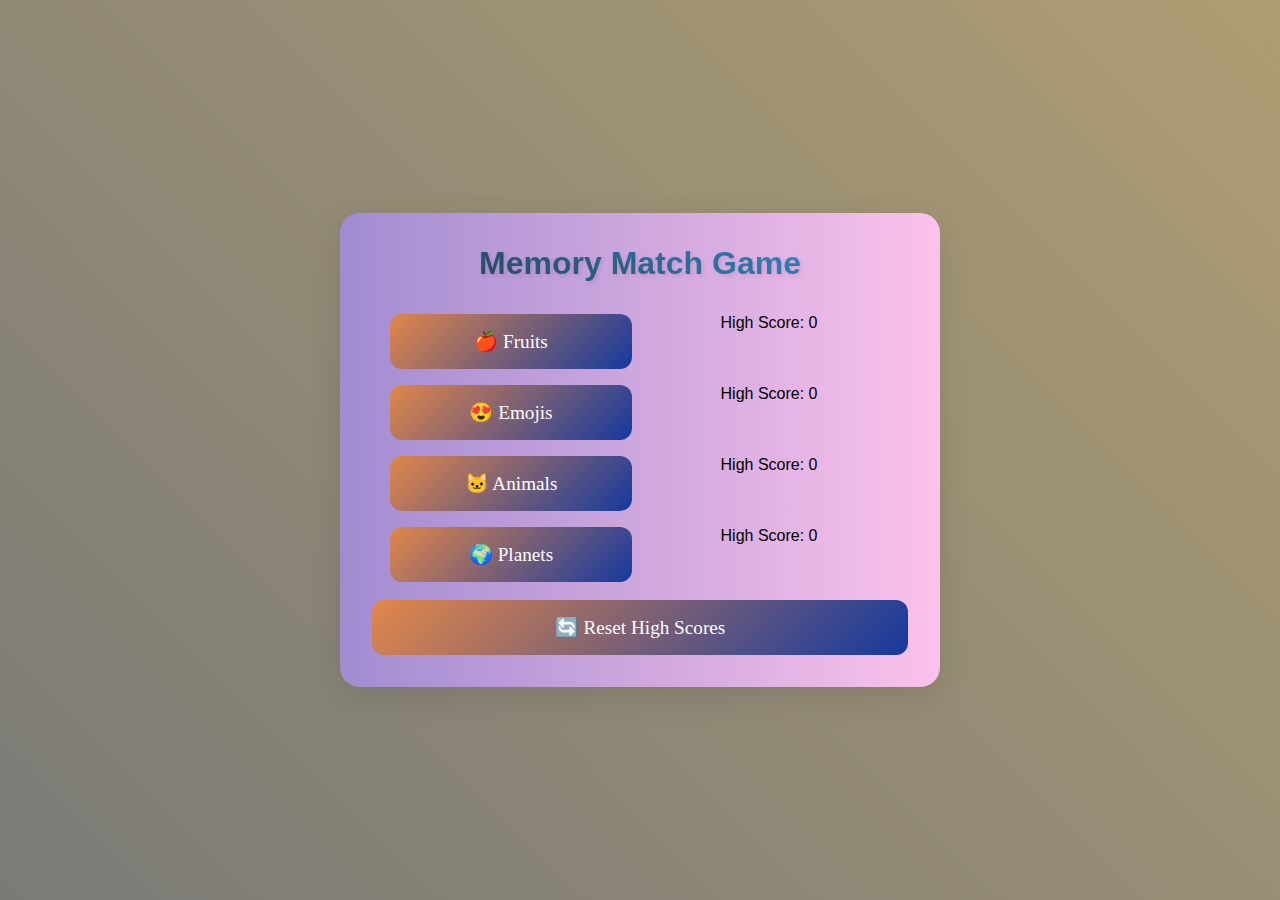
==== index.html @ 994d863b "Update and rename index42.html to index.html" ====
<!DOCTYPE html>
<html lang="en">
    <head>
        <meta charset="UTF-8">
        <meta name="viewport" content="width=device-width, initial-scale=1.0">
        <title>Memory Match Game</title>
        <link rel="stylesheet" href="style42.css">
      
    </head>
    <body>
        <div class="container">
            <!-- Landing Page -->
            <div id="landing-page" class="landing-page animate__animated animate__fadeIn">
                <h1 class="animate__animated animate__bounceIn">Memory Match Game</h1>
                <div class="category-buttons">
                    <button data-category="fruits" class="animate__animated animate__fadeInUp" style="animation-delay: 0.2s">🍎 Fruits
                </button>
                    <span class="high-score" data-category="fruits">High Score: 0</span>
                    <button data-category="emojis" class="animate__animated animate__fadeInUp" style="animation-delay: 0.3s">😍 Emojis
                </button>
                    <span class="high-score" data-category="emojis">High Score: 0</span>
                    <button data-category="animals" class="animate__animated animate__fadeInUp" style="animation-delay: 0.4s">🐱 Animals
                </button>
                    <span class="high-score" data-category="animals">High Score: 0</span>
                    <button data-category="planets" class="animate__animated animate__fadeInUp" style="animation-delay: 0.5s">🌍 Planets
                </button>
                    <span class="high-score" data-category="planets">High Score: 0</span>
                </div>
                <br>
                <!-- Reset High Scores Button -->
                <button id="reset-scores" class="animate__animated animate__fadeInUp" style="animation-delay: 1s">🔄 Reset High Scores
            </button>
            </div>
            <!-- Game Page -->
            <div id="game-page" class="game-page hidden">
                <div class="game-header animate__animated animate__fadeInDown">
                    <div class="score">
                        🏆 Score: <span id="score">0</span>
                    </div>
                    <div class="timer">
                        ⏱️ Time: <span id="timer">30</span>
                        s
                    </div>
                    <button id="back-button" class="back-button">← Back to Menu</button>
                </div>
                <div id="game-grid" class="game-grid animate__animated animate__fadeIn"></div>
                <!-- Game Over Modal -->
                <div id="game-over-modal" class="modal hidden">
                    <div class="modal-content animate__animated animate__zoomIn">
                        <h2 id="game-over-title">Game Over !...</h2>
                        <p style="color: blueviolet;">
                            Final Score: <span id="final-score">0</span>
                        </p>
                        <button id="play-again" class="animate__animated animate__bounceIn" style="animation-delay: 0.3s">🎮 Play Again
                    </button>
                        <button id="change-category" class="animate__animated animate__bounceIn" style="animation-delay: 0.4s">🔄 Change Category
                    </button>
                        <button id="go-home" class="animate__animated animate__bounceIn" style="animation-delay: 0.5s">🏠 Home
                    </button>
                    </div>
                </div>
            </div>
        </div>
        <script src="script42.js"></script>
    </body>
</html>
---- style42.css ----
:root {
    --primary-color: #e2874a;
    --secondary-color: rgb(247, 68, 235);
    --success-color: #a99497;
    --error-color: #3c5be7;
    --background-color: #f5f6fa;
    --card-color: #fff;
    --color:green;
}

* {
    margin: 0;
    padding: 0;
    box-sizing: border-box;
}

body {
    font-family: 'Segoe UI', Tahoma, Geneva, Verdana, sans-serif;
 
    background-size: 200% 100%;
   /* animation: blinkGradient 2s linear infinite; */
    min-height: 100vh;
    display:flex;
    align-items:center;
    justify-content: center;
    overflow: auto;
   /* background-image:url('train.png'); */
    background: linear-gradient(45deg, rgb(122, 122, 119), #ae9d73);
   

}
@keyframes blinkGradient {
    0% {
        background-position: 0% 50%;
    }
    50% {
        background-position: 100% 50%;
    }
    100% {
        background-position: 0% 50%;
    }
}

.container {
    width: 100%;
    max-width: 1200px;
    padding: 20px;
    height: 100vh;
    display: flex;
    align-items: center;
    justify-content: center;
    overflow: hidden;

}
.container, .game-page {
    min-height: 100vh; /* Prevents content cutoff */
    height: auto;
}
/* Landing Page Styles */
.landing-page {
    text-align: center;
    background: linear-gradient(to right, #a18cd1, #fbc2eb);
    padding: 2rem;
    border-radius: 20px;
    box-shadow: 0 8px 32px rgba(0, 0, 0, 0.1);
    animation: fadeIn 0.8s ease-out;
    position: relative;
    overflow: hidden;
    max-width: 600px;
    width: 90%;
}
.landing-page::before {
    content: '';
    position: absolute;
    top: 0;
    left: 0;
    right: 0;
    height: 100%;
   opacity: 0.2;
    z-index: 0;
    pointer-events: none; /* Ensures elements can be interacted with */
    filter: blur(10px);
}

.landing-page h1 {
    font-size: 2rem;
    color: var(--secondary-color);
    margin-bottom: 2rem;
    text-shadow: 2px 2px 4px rgba(0, 0, 0, 0.1);
    position: relative;
    z-index: 1;
    background: linear-gradient(45deg, #2c3e50, #3498db);
    -webkit-background-clip: text;
    -webkit-text-fill-color: transparent;
}

.category-buttons {
    display: grid;
    grid-template-columns: repeat(auto-fit, minmax(200px, 1fr));
    gap: 1rem;
    position: relative;
    z-index: 1;
    max-width: 500px;
    margin: 0 auto;
}

button {
    font-family: Inter;
    padding: 1rem 1.5rem;
    font-size: 1.2rem;
    border: none;
    border-radius: 12px;
    background: linear-gradient(135deg, var(--primary-color), #15399e);
    color: white;
    cursor: pointer;
    transition: all 0.3s ease;
    position: relative;
    overflow: hidden;
    width: 100%;
}

button::after {
    content: '';
    position: absolute;
    top: 50%;
    left: 50%;
    width: 0;
    height: 0;
    background: rgba(255, 255, 255, 0.2);
    border-radius: 50%;
    transform: translate(-50%, -50%);
    transition: width 0.6s, height 0.6s;
    pointer-events: none; /* Prevents the hover effect from blocking clicks */

}

button:hover {
  color:#f49120;
}

/* Game Page Styles */
.game-page{
    width: 90%;
    max-width: 600px;
    height: 100vh;
    display: flex;
    flex-direction: column;
    background: rgba(255, 255, 255, 0.543);
    border-radius: 20px;
    padding: 1.5rem;
    box-shadow: 0 8px 8px rgba(0, 0, 0, 0.1);
    animation: slideIn 0.5s ease-out;
    margin: auto;
    overflow: hidden;
    background-color: rgb(225, 247, 249);
}

.game-header{
    display: flex;
    justify-content: space-between;
    align-items: center;
    padding: 1rem;
    background: linear-gradient(135deg, #0762bd,#e9ecef);
    border-radius: 12px;
    box-shadow: 0 4px 6px rgba(0, 0, 0, 0.05);
    margin-bottom: 1.5rem;
}
.score,.timer {
    font-size: 1.3rem;
    font-weight: bold;
    color:black;
    display: flex;
    align-items: center;
    gap: 0.5rem;
    padding: 0.5rem 1rem;
    background: white;
    border-radius: 8px;
    box-shadow: 0 2px 4px rgba(0, 0, 0, 0.05);
}

.back-button {
    padding: 0.8rem 1.5rem;
    font-size: 1rem;
    background: linear-gradient(135deg, #f49120, #f4e06d);
    width: auto;
    color:#2c3e50;
    font-weight:bold;

}

.game-grid {
    display: grid;
    grid-template-columns: repeat(auto-fit, minmax(100px, 1fr)); /* Adjusts grid dynamically */
    gap: 0.8rem;
    margin: auto;
    width: 100%;
    max-width: 700px;
    padding: 1rem;
    background: #f8f9fa;
    border-radius: 16px;
    box-shadow: inset 0 2px 4px rgba(0, 0, 0, 0.05);
    flex: 1;
    overflow: hidden;
}

.card{
    width: 100%;
    min-height: 200px; /* Ensures cards are visible */
    position: relative;
    transform-style: preserve-3d;
    transition: transform 0.6s cubic-bezier(0.4, 0, 0.2, 1);
    cursor: pointer;
    margin: 0 auto;
}
.card:hover {
    transform: translateY(-2px);
}
.card.flipped {
    transform: rotateY(180deg);
}
.card.matched {
    transform: rotateY(180deg) scale(0.95);
    transition: transform 0.6s cubic-bezier(0.4, 0, 0.2, 1);
}
.card.matched .card-front {
    background: linear-gradient(135deg, var(--success-color), #05ef62);
    color:green;
}
.card-front,
.card-back {
    position: absolute;
    width: 100%;
    height: 100%;
    backface-visibility: hidden;
    display: flex;
    align-items: center;
    justify-content: center;
    font-size: 2rem;
    border-radius: 12px;
    box-shadow: 0 4px 8px rgba(0, 0, 0, 0.1);
    transition: all 0.3s ease;
}

.card-front {
    background: linear-gradient(135deg, var(--primary-color), #357abd);
    transform: rotateY(180deg);
}

.card-back {
    background: linear-gradient(135deg, #fff, #f8f9fa);
    border: 2px solid var(--primary-color);
    color:green;
}

/* Modal Styles */
.modal {
    position: fixed;
    top: 0;
    left: 0;
    width: 100%;
    height: 100%;
    background-color: rgba(0, 0, 0, 0.7);
    display: flex;
    align-items: center;
    justify-content: center;
    z-index: 1000;
    animation: fadeIn 0.3s ease-out;
}

.modal-content {
    background: linear-gradient(135deg, #fff, #f8f9fa);
    padding: 2.5rem;
    border-radius: 20px;
    text-align: center;
    box-shadow: 0 8px 32px rgba(0, 0, 0, 0.2);
    animation: scaleIn 0.4s ease-out;
    max-width: 90%;
    width: 400px;
}

.modal-content h2 {/*.......game over.....*/
    font-size: 2.5rem;
    background: linear-gradient(45deg, var(--secondary-color), var(--primary-color));
    -webkit-background-clip: text;
    -webkit-text-fill-color: transparent;
    margin-bottom: 1.5rem;
}

.modal-content p {
    font-size: 1.8rem;
    margin-bottom: 2rem;
    color: var(--secondary-color);
}
.modal-content button {
    margin: 0.5rem;
    min-width: 150px;
}

.hidden {
    display: none;
}
/* Animations */
@keyframes fadeIn {
    from {
        opacity: 0;
    }

    to {
        opacity: 1;
    }
}
@keyframes slideIn {
    from {
        opacity: 0;
        transform: translateY(20px);
    }

    to {
        opacity: 1;
        transform: translateY(0);
    }
}
@keyframes scaleIn {
    from {
        opacity: 0;
        transform: scale(0.8);
    }
    to {
        opacity: 1;
        transform: scale(1);
    }
}
/* Responsive Styles *//* Responsive Design */

/* Tablets & Small Laptops (Max Width: 1024px) */
@media (max-width: 1024px) {
    .container {
        padding: 15px;
    }

    .game-grid {
        gap: 0.7rem;
        padding: 0.8rem;
    }
}
/* Tablets & Medium Devices (Max Width: 768px) */
@media (max-width: 768px) {
    .container {
        padding: 10px;
    }
    .game-page {
        width: 95%;
        height: 95vh;
        padding: 1rem;
    }
    .game-grid {
        display: grid;
        grid-template-columns: repeat(3, 1fr);
        gap: 0.6rem;
        padding: 0.5rem;
    }

    .card-front,
    .card-back {
        font-size: 1.8rem;
    }

    .game-header {
        padding: 0.8rem;
        margin-bottom: 1rem;
    }
    .score,
    .timer {
        font-size: 1.1rem;
        padding: 0.4rem 0.8rem;
    }
}
/* Mobile Devices (Max Width: 480px) */
@media (max-width: 480px) {
    .container {
        margin-top: 10px;
        height: auto;
        padding: 5px;
    }
    .landing-page {
        height: auto;
    }
    .game-page {
        padding: 0.8rem;
        width: 100%;
        height: auto;
    }
    .game-grid {
        display: grid;
        grid-template-columns: repeat(2, 1fr);
        gap: 0.5rem;
        padding: 0.5rem;
    }
    .card-front,
    .card-back {
        font-size: 1.5rem;
    }
    .game-header {
        display: flex;
        flex-direction: column;
        gap: 0.6rem;
        padding: 0.6rem;
    }
    .back-button {
        width: 100%;
    }
    .category-buttons {
        display: grid;
        grid-template-columns: 1fr;
        color: #e9ecef;
    }
}
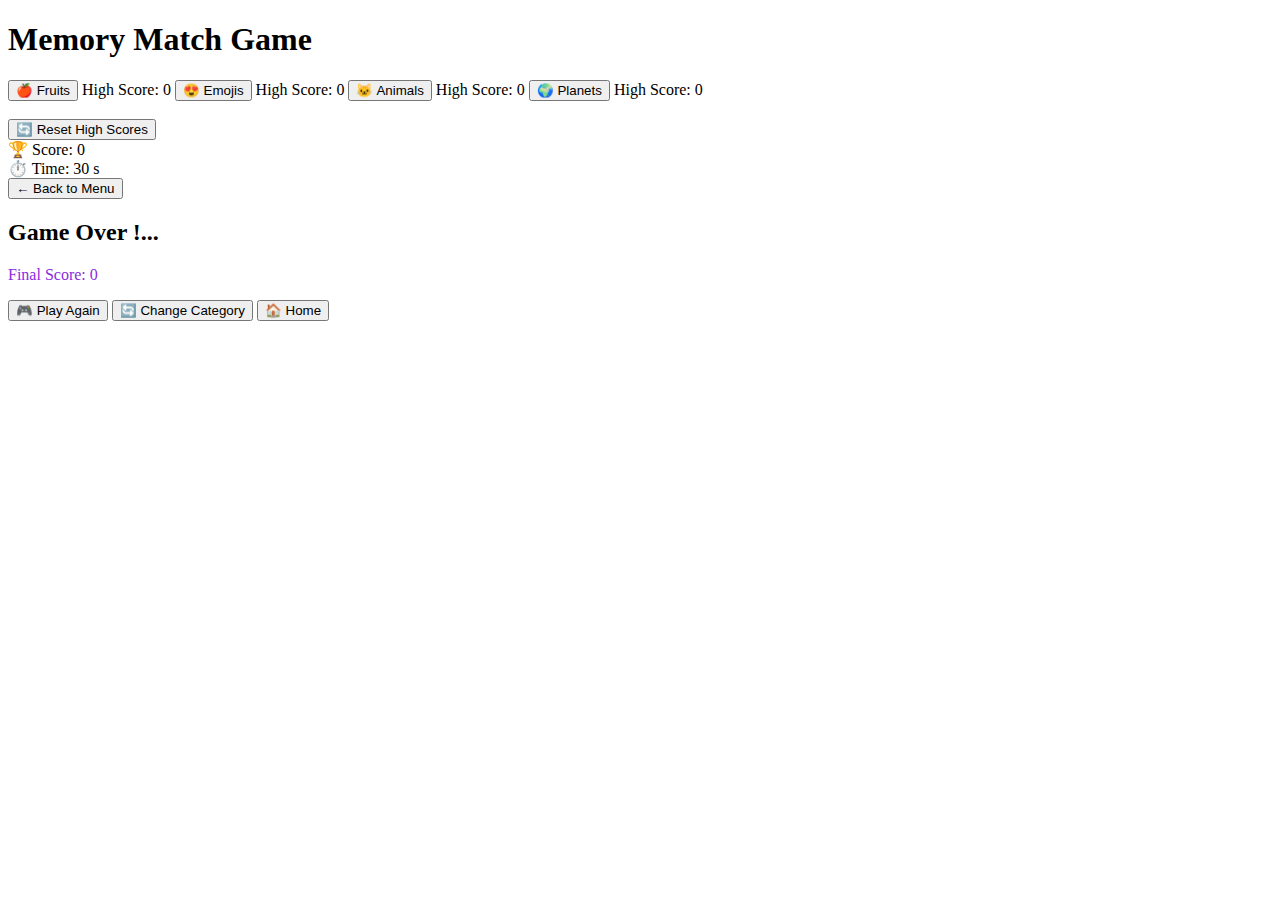
==== commit aa7d044f: "index.html" ====
--- a/index.html
+++ b/index.html
@@ -4,7 +4,7 @@
         <meta charset="UTF-8">
         <meta name="viewport" content="width=device-width, initial-scale=1.0">
         <title>Memory Match Game</title>
-        <link rel="stylesheet" href="style42.css">
+        <link rel="stylesheet" href="style.css">
       
     </head>
     <body>
@@ -61,6 +61,6 @@
                 </div>
             </div>
         </div>
-        <script src="script42.js"></script>
+        <script src="script.js"></script>
     </body>
 </html>
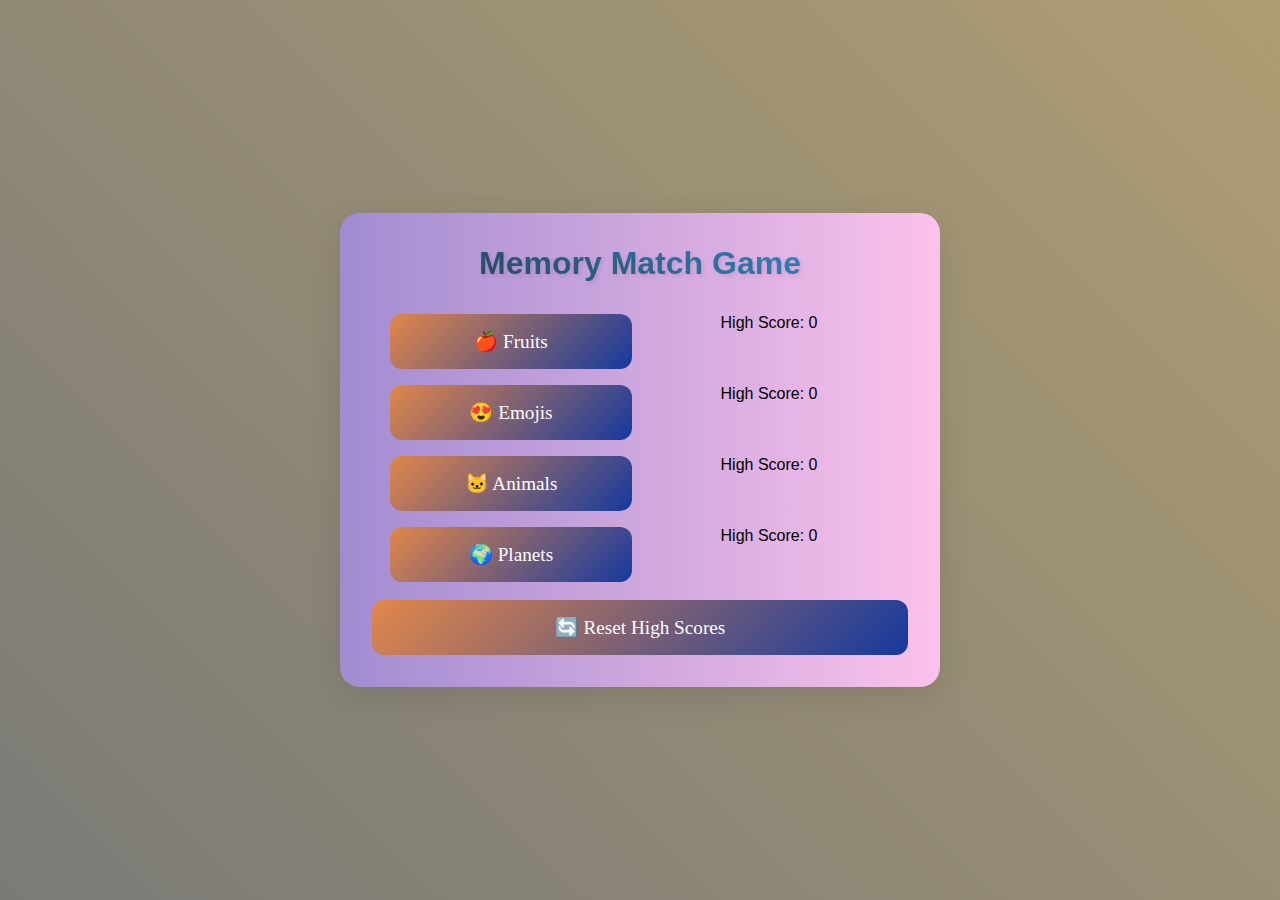
==== commit ce1c607c: "index.html" ====
--- a/index.html
+++ b/index.html
@@ -1,66 +1,65 @@
-<!DOCTYPE html>
-<html lang="en">
-    <head>
-        <meta charset="UTF-8">
-        <meta name="viewport" content="width=device-width, initial-scale=1.0">
-        <title>Memory Match Game</title>
-        <link rel="stylesheet" href="style.css">
-      
-    </head>
-    <body>
-        <div class="container">
-            <!-- Landing Page -->
-            <div id="landing-page" class="landing-page animate__animated animate__fadeIn">
-                <h1 class="animate__animated animate__bounceIn">Memory Match Game</h1>
-                <div class="category-buttons">
-                    <button data-category="fruits" class="animate__animated animate__fadeInUp" style="animation-delay: 0.2s">🍎 Fruits
-                </button>
-                    <span class="high-score" data-category="fruits">High Score: 0</span>
-                    <button data-category="emojis" class="animate__animated animate__fadeInUp" style="animation-delay: 0.3s">😍 Emojis
-                </button>
-                    <span class="high-score" data-category="emojis">High Score: 0</span>
-                    <button data-category="animals" class="animate__animated animate__fadeInUp" style="animation-delay: 0.4s">🐱 Animals
-                </button>
-                    <span class="high-score" data-category="animals">High Score: 0</span>
-                    <button data-category="planets" class="animate__animated animate__fadeInUp" style="animation-delay: 0.5s">🌍 Planets
-                </button>
-                    <span class="high-score" data-category="planets">High Score: 0</span>
-                </div>
-                <br>
-                <!-- Reset High Scores Button -->
-                <button id="reset-scores" class="animate__animated animate__fadeInUp" style="animation-delay: 1s">🔄 Reset High Scores
-            </button>
-            </div>
-            <!-- Game Page -->
-            <div id="game-page" class="game-page hidden">
-                <div class="game-header animate__animated animate__fadeInDown">
-                    <div class="score">
-                        🏆 Score: <span id="score">0</span>
-                    </div>
-                    <div class="timer">
-                        ⏱️ Time: <span id="timer">30</span>
-                        s
-                    </div>
-                    <button id="back-button" class="back-button">← Back to Menu</button>
-                </div>
-                <div id="game-grid" class="game-grid animate__animated animate__fadeIn"></div>
-                <!-- Game Over Modal -->
-                <div id="game-over-modal" class="modal hidden">
-                    <div class="modal-content animate__animated animate__zoomIn">
-                        <h2 id="game-over-title">Game Over !...</h2>
-                        <p style="color: blueviolet;">
-                            Final Score: <span id="final-score">0</span>
-                        </p>
-                        <button id="play-again" class="animate__animated animate__bounceIn" style="animation-delay: 0.3s">🎮 Play Again
-                    </button>
-                        <button id="change-category" class="animate__animated animate__bounceIn" style="animation-delay: 0.4s">🔄 Change Category
-                    </button>
-                        <button id="go-home" class="animate__animated animate__bounceIn" style="animation-delay: 0.5s">🏠 Home
-                    </button>
-                    </div>
-                </div>
-            </div>
-        </div>
-        <script src="script.js"></script>
-    </body>
-</html>
+<!DOCTYPE html>
+<html lang="en">
+    <head>
+        <meta charset="UTF-8">
+        <meta name="viewport" content="width=device-width, initial-scale=1.0">
+        <title>Memory Match Game</title>
+        <link rel="stylesheet" href="style.css">
+    </head>
+    <body>
+        <div class="container">
+            <!-- Landing Page -->
+            <div id="landing-page" class="landing-page animate__animated animate__fadeIn">
+                <h1 class="animate__animated animate__bounceIn">Memory Match Game</h1>
+                <div class="category-buttons">
+                    <button data-category="fruits" class="animate__animated animate__fadeInUp" style="animation-delay: 0.2s">🍎 Fruits
+                </button>
+                    <span class="high-score" data-category="fruits">High Score: 0</span>
+                    <button data-category="emojis" class="animate__animated animate__fadeInUp" style="animation-delay: 0.3s">😍 Emojis
+                </button>
+                    <span class="high-score" data-category="emojis">High Score: 0</span>
+                    <button data-category="animals" class="animate__animated animate__fadeInUp" style="animation-delay: 0.4s">🐱 Animals
+                </button>
+                    <span class="high-score" data-category="animals">High Score: 0</span>
+                    <button data-category="planets" class="animate__animated animate__fadeInUp" style="animation-delay: 0.5s">🌍 Planets
+                </button>
+                    <span class="high-score" data-category="planets">High Score: 0</span>
+                </div>
+                <br>
+                <!-- Reset High Scores Button -->
+                <button id="reset-scores" class="animate__animated animate__fadeInUp" style="animation-delay: 1s">🔄 Reset High Scores
+            </button>
+            </div>
+            <!-- Game Page -->
+            <div id="game-page" class="game-page hidden">
+                <div class="game-header animate__animated animate__fadeInDown">
+                    <div class="score">
+                        🏆 Score: <span id="score">0</span>
+                    </div>
+                    <div class="timer">
+                        ⏱️ Time: <span id="timer">30</span>
+                        s
+                    </div>
+                    <button id="back-button" class="back-button">← Back to Menu</button>
+                </div>
+                <div id="game-grid" class="game-grid animate__animated animate__fadeIn"></div>
+                <!-- Game Over Modal -->
+                <div id="game-over-modal" class="modal hidden">
+                    <div class="modal-content animate__animated animate__zoomIn">
+                        <h2 id="game-over-title">Game Over !...</h2>
+                        <p style="color: blueviolet;">
+                            Final Score: <span id="final-score">0</span>
+                        </p>
+                        <button id="play-again" class="animate__animated animate__bounceIn" style="animation-delay: 0.3s">🎮 Play Again
+                    </button>
+                        <button id="change-category" class="animate__animated animate__bounceIn" style="animation-delay: 0.4s">🔄 Change Category
+                    </button>
+                        <button id="go-home" class="animate__animated animate__bounceIn" style="animation-delay: 0.5s">🏠 Home
+                    </button>
+                    </div>
+                </div>
+            </div>
+        </div>
+        <script src="script.js"></script>
+    </body>
+</html>
--- a/style.css
+++ b/style.css
@@ -0,0 +1,417 @@
+:root {
+    --primary-color: #e2874a;
+    --secondary-color: rgb(247, 68, 235);
+    --success-color: #a99497;
+    --error-color: #3c5be7;
+    --background-color: #f5f6fa;
+    --card-color: #fff;
+    --color:green;
+}
+
+* {
+    margin: 0;
+    padding: 0;
+    box-sizing: border-box;
+}
+
+body {
+    font-family: 'Segoe UI', Tahoma, Geneva, Verdana, sans-serif;
+ 
+    background-size: 200% 100%;
+   /* animation: blinkGradient 2s linear infinite; */
+    min-height: 100vh;
+    display:flex;
+    align-items:center;
+    justify-content: center;
+    overflow: auto;
+   /* background-image:url('train.png'); */
+    background: linear-gradient(45deg, rgb(122, 122, 119), #ae9d73);
+   
+
+}
+@keyframes blinkGradient {
+    0% {
+        background-position: 0% 50%;
+    }
+    50% {
+        background-position: 100% 50%;
+    }
+    100% {
+        background-position: 0% 50%;
+    }
+}
+
+.container {
+    width: 100%;
+    max-width: 1200px;
+    padding: 20px;
+    height: 100vh;
+    display: flex;
+    align-items: center;
+    justify-content: center;
+    overflow: hidden;
+
+}
+.container, .game-page {
+    min-height: 100vh; /* Prevents content cutoff */
+    height: auto;
+}
+/* Landing Page Styles */
+.landing-page {
+    text-align: center;
+    background: linear-gradient(to right, #a18cd1, #fbc2eb);
+    padding: 2rem;
+    border-radius: 20px;
+    box-shadow: 0 8px 32px rgba(0, 0, 0, 0.1);
+    animation: fadeIn 0.8s ease-out;
+    position: relative;
+    overflow: hidden;
+    max-width: 600px;
+    width: 90%;
+}
+.landing-page::before {
+    content: '';
+    position: absolute;
+    top: 0;
+    left: 0;
+    right: 0;
+    height: 100%;
+   opacity: 0.2;
+    z-index: 0;
+    pointer-events: none; /* Ensures elements can be interacted with */
+    filter: blur(10px);
+}
+
+.landing-page h1 {
+    font-size: 2rem;
+    color: var(--secondary-color);
+    margin-bottom: 2rem;
+    text-shadow: 2px 2px 4px rgba(0, 0, 0, 0.1);
+    position: relative;
+    z-index: 1;
+    background: linear-gradient(45deg, #2c3e50, #3498db);
+    -webkit-background-clip: text;
+    -webkit-text-fill-color: transparent;
+}
+
+.category-buttons {
+    display: grid;
+    grid-template-columns: repeat(auto-fit, minmax(200px, 1fr));
+    gap: 1rem;
+    position: relative;
+    z-index: 1;
+    max-width: 500px;
+    margin: 0 auto;
+}
+
+button {
+    font-family: Inter;
+    padding: 1rem 1.5rem;
+    font-size: 1.2rem;
+    border: none;
+    border-radius: 12px;
+    background: linear-gradient(135deg, var(--primary-color), #15399e);
+    color: white;
+    cursor: pointer;
+    transition: all 0.3s ease;
+    position: relative;
+    overflow: hidden;
+    width: 100%;
+}
+
+button::after {
+    content: '';
+    position: absolute;
+    top: 50%;
+    left: 50%;
+    width: 0;
+    height: 0;
+    background: rgba(255, 255, 255, 0.2);
+    border-radius: 50%;
+    transform: translate(-50%, -50%);
+    transition: width 0.6s, height 0.6s;
+    pointer-events: none; /* Prevents the hover effect from blocking clicks */
+
+}
+
+button:hover {
+  color:#f49120;
+}
+
+/* Game Page Styles */
+.game-page{
+    width: 90%;
+    max-width: 600px;
+    height: 100vh;
+    display: flex;
+    flex-direction: column;
+    background: rgba(255, 255, 255, 0.543);
+    border-radius: 20px;
+    padding: 1.5rem;
+    box-shadow: 0 8px 8px rgba(0, 0, 0, 0.1);
+    animation: slideIn 0.5s ease-out;
+    margin: auto;
+    overflow: hidden;
+    background-color: rgb(225, 247, 249);
+}
+
+.game-header{
+    display: flex;
+    justify-content: space-between;
+    align-items: center;
+    padding: 1rem;
+    background: linear-gradient(135deg, #0762bd,#e9ecef);
+    border-radius: 12px;
+    box-shadow: 0 4px 6px rgba(0, 0, 0, 0.05);
+    margin-bottom: 1.5rem;
+}
+.score,.timer {
+    font-size: 1.3rem;
+    font-weight: bold;
+    color:black;
+    display: flex;
+    align-items: center;
+    gap: 0.5rem;
+    padding: 0.5rem 1rem;
+    background: white;
+    border-radius: 8px;
+    box-shadow: 0 2px 4px rgba(0, 0, 0, 0.05);
+}
+
+.back-button {
+    padding: 0.8rem 1.5rem;
+    font-size: 1rem;
+    background: linear-gradient(135deg, #f49120, #f4e06d);
+    width: auto;
+    color:#2c3e50;
+    font-weight:bold;
+
+}
+
+.game-grid {
+    display: grid;
+    grid-template-columns: repeat(auto-fit, minmax(100px, 1fr)); /* Adjusts grid dynamically */
+    gap: 0.8rem;
+    margin: auto;
+    width: 100%;
+    max-width: 700px;
+    padding: 1rem;
+    background: #f8f9fa;
+    border-radius: 16px;
+    box-shadow: inset 0 2px 4px rgba(0, 0, 0, 0.05);
+    flex: 1;
+    overflow: hidden;
+}
+
+.card{
+    width: 100%;
+    min-height: 200px; /* Ensures cards are visible */
+    position: relative;
+    transform-style: preserve-3d;
+    transition: transform 0.6s cubic-bezier(0.4, 0, 0.2, 1);
+    cursor: pointer;
+    margin: 0 auto;
+}
+.card:hover {
+    transform: translateY(-2px);
+}
+.card.flipped {
+    transform: rotateY(180deg);
+}
+.card.matched {
+    transform: rotateY(180deg) scale(0.95);
+    transition: transform 0.6s cubic-bezier(0.4, 0, 0.2, 1);
+}
+.card.matched .card-front {
+    background: linear-gradient(135deg, var(--success-color), #05ef62);
+    color:green;
+}
+.card-front,
+.card-back {
+    position: absolute;
+    width: 100%;
+    height: 100%;
+    backface-visibility: hidden;
+    display: flex;
+    align-items: center;
+    justify-content: center;
+    font-size: 2rem;
+    border-radius: 12px;
+    box-shadow: 0 4px 8px rgba(0, 0, 0, 0.1);
+    transition: all 0.3s ease;
+}
+
+.card-front {
+    background: linear-gradient(135deg, var(--primary-color), #357abd);
+    transform: rotateY(180deg);
+}
+
+.card-back {
+    background: linear-gradient(135deg, #fff, #f8f9fa);
+    border: 2px solid var(--primary-color);
+    color:green;
+}
+
+/* Modal Styles */
+.modal {
+    position: fixed;
+    top: 0;
+    left: 0;
+    width: 100%;
+    height: 100%;
+    background-color: rgba(0, 0, 0, 0.7);
+    display: flex;
+    align-items: center;
+    justify-content: center;
+    z-index: 1000;
+    animation: fadeIn 0.3s ease-out;
+}
+
+.modal-content {
+    background: linear-gradient(135deg, #fff, #f8f9fa);
+    padding: 2.5rem;
+    border-radius: 20px;
+    text-align: center;
+    box-shadow: 0 8px 32px rgba(0, 0, 0, 0.2);
+    animation: scaleIn 0.4s ease-out;
+    max-width: 90%;
+    width: 400px;
+}
+
+.modal-content h2 {/*.......game over.....*/
+    font-size: 2.5rem;
+    background: linear-gradient(45deg, var(--secondary-color), var(--primary-color));
+    -webkit-background-clip: text;
+    -webkit-text-fill-color: transparent;
+    margin-bottom: 1.5rem;
+}
+
+.modal-content p {
+    font-size: 1.8rem;
+    margin-bottom: 2rem;
+    color: var(--secondary-color);
+}
+.modal-content button {
+    margin: 0.5rem;
+    min-width: 150px;
+}
+
+.hidden {
+    display: none;
+}
+/* Animations */
+@keyframes fadeIn {
+    from {
+        opacity: 0;
+    }
+
+    to {
+        opacity: 1;
+    }
+}
+@keyframes slideIn {
+    from {
+        opacity: 0;
+        transform: translateY(20px);
+    }
+
+    to {
+        opacity: 1;
+        transform: translateY(0);
+    }
+}
+@keyframes scaleIn {
+    from {
+        opacity: 0;
+        transform: scale(0.8);
+    }
+    to {
+        opacity: 1;
+        transform: scale(1);
+    }
+}
+/* Responsive Styles *//* Responsive Design */
+
+/* Tablets & Small Laptops (Max Width: 1024px) */
+@media (max-width: 1024px) {
+    .container {
+        padding: 15px;
+    }
+
+    .game-grid {
+        gap: 0.7rem;
+        padding: 0.8rem;
+    }
+}
+/* Tablets & Medium Devices (Max Width: 768px) */
+@media (max-width: 768px) {
+    .container {
+        padding: 10px;
+    }
+    .game-page {
+        width: 95%;
+        height: 95vh;
+        padding: 1rem;
+    }
+    .game-grid {
+        display: grid;
+        grid-template-columns: repeat(3, 1fr);
+        gap: 0.6rem;
+        padding: 0.5rem;
+    }
+
+    .card-front,
+    .card-back {
+        font-size: 1.8rem;
+    }
+
+    .game-header {
+        padding: 0.8rem;
+        margin-bottom: 1rem;
+    }
+    .score,
+    .timer {
+        font-size: 1.1rem;
+        padding: 0.4rem 0.8rem;
+    }
+}
+/* Mobile Devices (Max Width: 480px) */
+@media (max-width: 480px) {
+    .container {
+        margin-top: 10px;
+        height: auto;
+        padding: 5px;
+    }
+    .landing-page {
+        height: auto;
+    }
+    .game-page {
+        padding: 0.8rem;
+        width: 100%;
+        height: auto;
+    }
+    .game-grid {
+        display: grid;
+        grid-template-columns: repeat(2, 1fr);
+        gap: 0.5rem;
+        padding: 0.5rem;
+    }
+    .card-front,
+    .card-back {
+        font-size: 1.5rem;
+    }
+    .game-header {
+        display: flex;
+        flex-direction: column;
+        gap: 0.6rem;
+        padding: 0.6rem;
+    }
+    .back-button {
+        width: 100%;
+    }
+    .category-buttons {
+        display: grid;
+        grid-template-columns: 1fr;
+        color: #e9ecef;
+    }
+}
